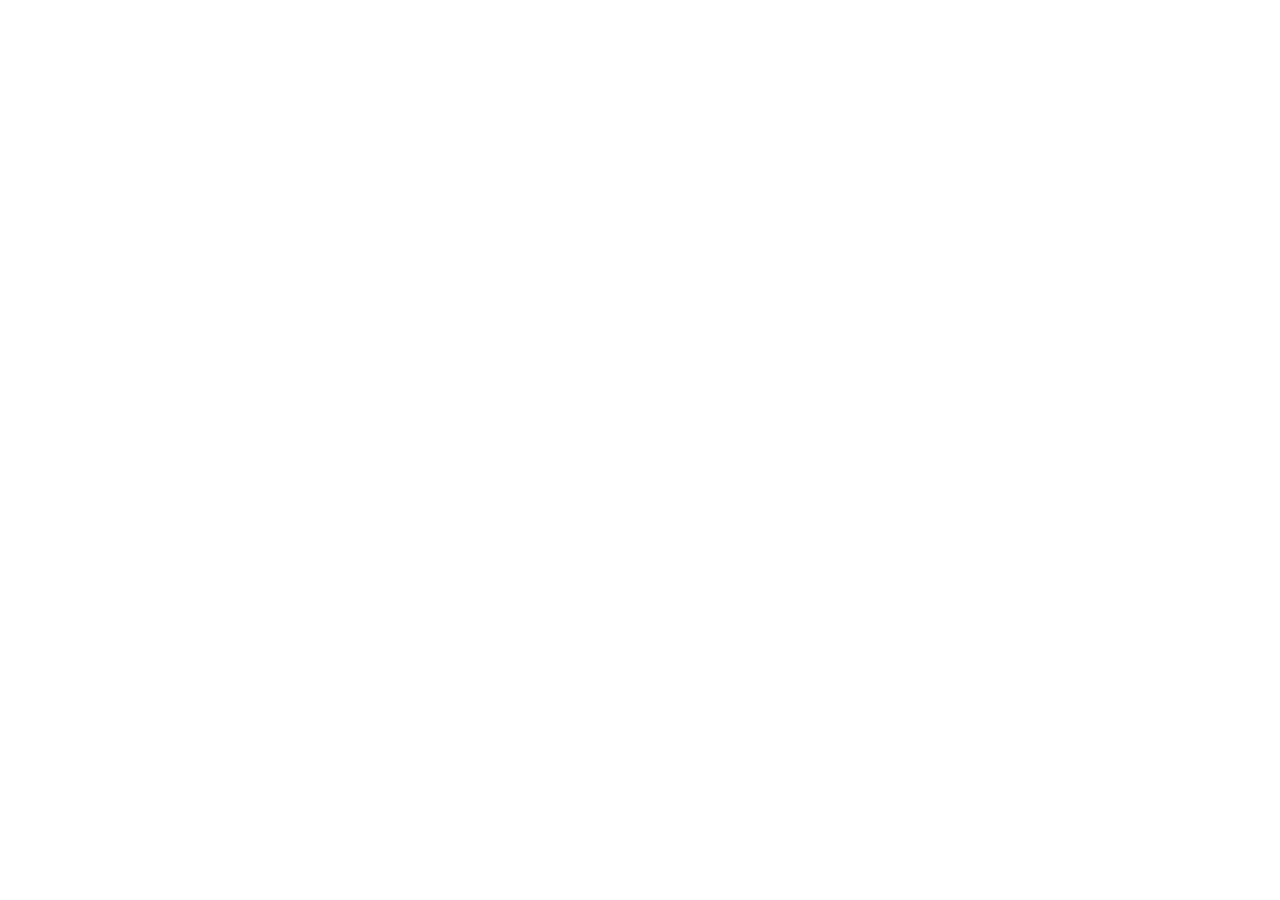
==== index.html @ b5b6f5a5 "Clase #4 Ejemplo" ====
<!DOCTYPE html>
<html lang="en">
<head>
    <meta charset="UTF-8">
    <meta name="viewport" content="width=device-width, initial-scale=1.0">
    <title>Pagina Principal 21-05-2026</title>
</head>
<body>
    
</body>
</html>
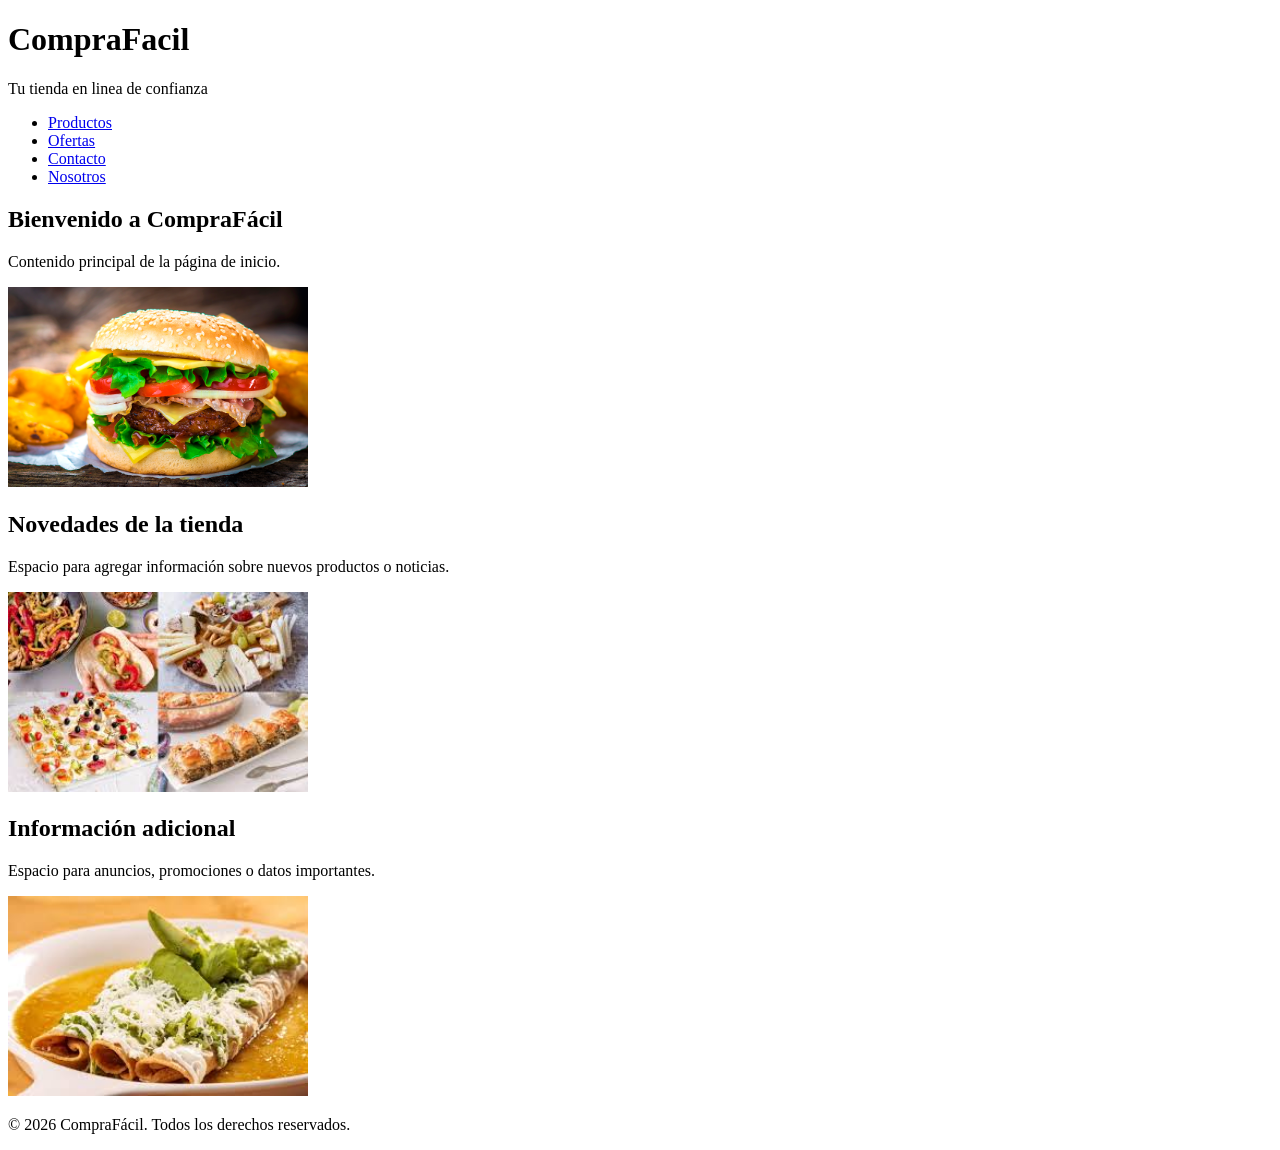
==== commit 833284aa: "Pagina de Ejemplo Comercio" ====
--- a/index.html
+++ b/index.html
@@ -3,9 +3,42 @@
 <head>
     <meta charset="UTF-8">
     <meta name="viewport" content="width=device-width, initial-scale=1.0">
-    <title>Pagina Principal 21-05-2026</title>
+    <title>Compra Facil - Inicio</title>
 </head>
 <body>
-    
+    <header>
+        <h1>CompraFacil</h1>
+        <p>Tu tienda en linea de confianza</p>
+        <nav>
+            <ul>
+                <li><a href="/productos.html">Productos</a></li>
+                <li><a href="/ofertas.html">Ofertas</a></li>
+                <li><a href="/contacto.html">Contacto</a></li>
+                <li><a href="/Nosotros.html">Nosotros</a></li>
+            </ul>
+        </nav>
+    </header>
+    <main>
+        <section>
+            <h2>Bienvenido a CompraFácil</h2>
+            <p>Contenido principal de la página de inicio.</p>
+            <img src="/imagenes/Hamburguesa.png" width="300" height="200">
+        </section>
+
+        <section>
+            <h2>Novedades de la tienda</h2>
+            <p>Espacio para agregar información sobre nuevos productos o noticias.</p>
+            <img src="/imagenes/DistintasComidas.jpeg" width="300" height="200">
+        </section>
+
+        <aside>
+            <h2>Información adicional</h2>
+            <p>Espacio para anuncios, promociones o datos importantes.</p>
+            <img src="/imagenes/Canelones.jpeg" width="300" height="200">
+        </aside>
+    </main>
+    <footer>
+        <p>&copy; 2026 CompraFácil. Todos los derechos reservados.</p>
+    </footer>
 </body>
 </html>
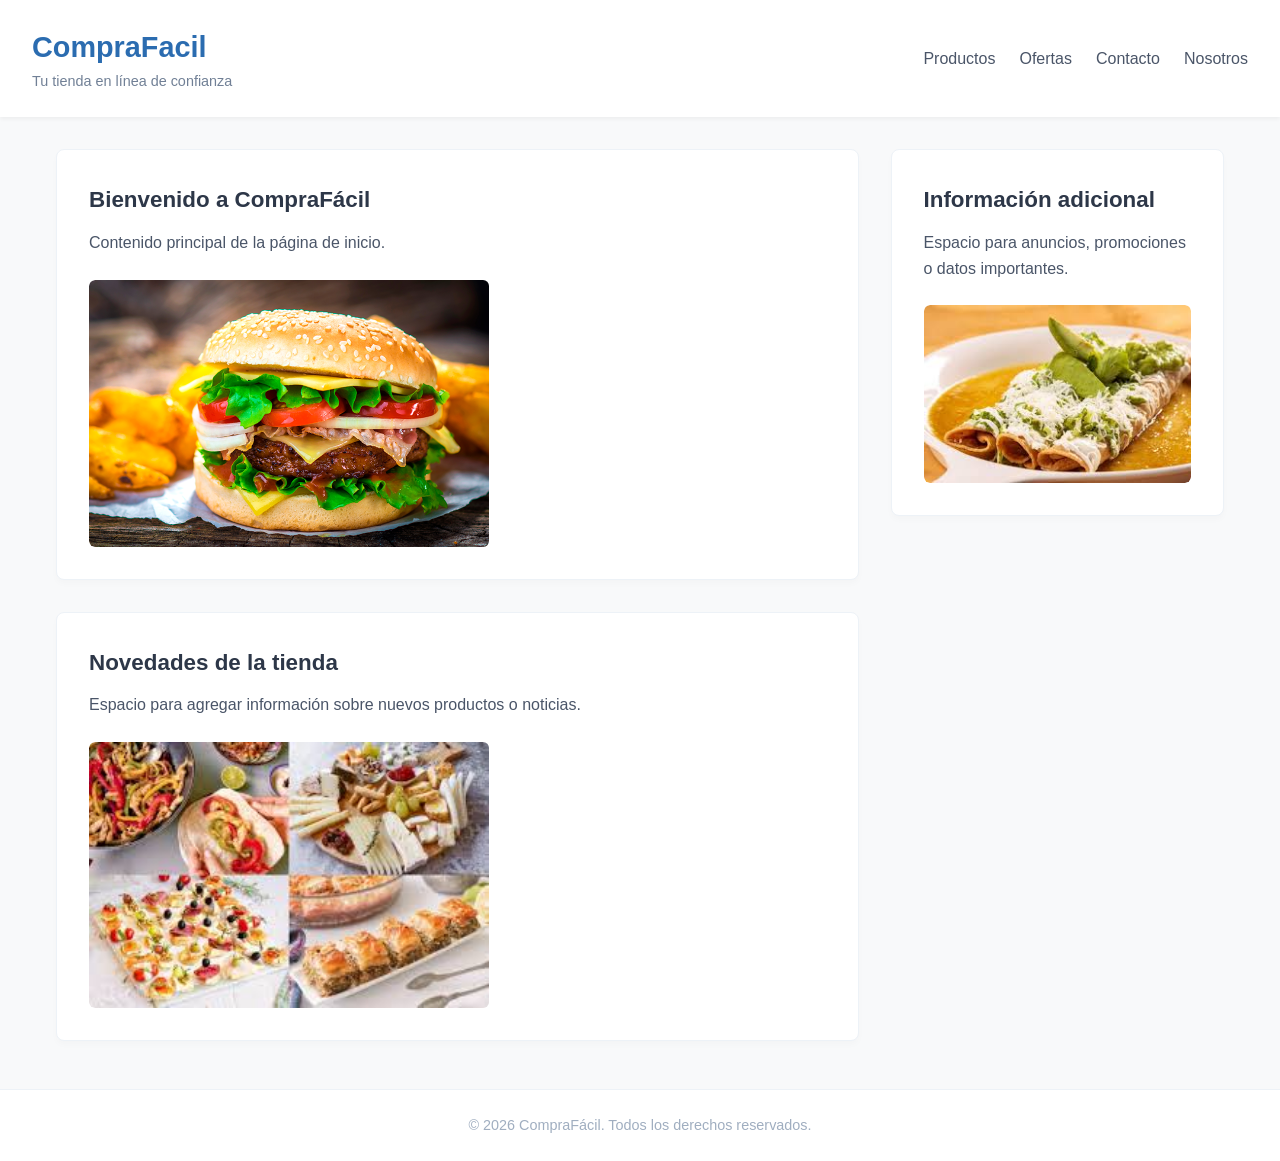
==== commit db5a3e05: "Adding more style and FlexDirection" ====
--- a/index.html
+++ b/index.html
@@ -1,44 +1,61 @@
 <!DOCTYPE html>
-<html lang="en">
+<html lang="es">
 <head>
     <meta charset="UTF-8">
     <meta name="viewport" content="width=device-width, initial-scale=1.0">
     <title>Compra Facil - Inicio</title>
+    <link rel="stylesheet" href="/CSS/index.css">
 </head>
 <body>
-    <header>
-        <h1>CompraFacil</h1>
-        <p>Tu tienda en linea de confianza</p>
-        <nav>
-            <ul>
-                <li><a href="/productos.html">Productos</a></li>
-                <li><a href="/ofertas.html">Ofertas</a></li>
-                <li><a href="/contacto.html">Contacto</a></li>
-                <li><a href="/Nosotros.html">Nosotros</a></li>
+
+    <header id="main-header" class="header">
+        <div class="header-brand">
+            <h1 class="site-title">CompraFacil</h1>
+            <p class="site-tagline">Tu tienda en línea de confianza</p>
+        </div>
+        <nav class="main-nav">
+            <ul class="nav-list">
+                <li class="nav-item"><a href="/productos.html" class="nav-link">Productos</a></li>
+                <li class="nav-item"><a href="/ofertas.html" class="nav-link">Ofertas</a></li>
+                <li class="nav-item"><a href="/contacto.html" class="nav-link">Contacto</a></li>
+                <li class="nav-item"><a href="/Nosotros.html" class="nav-link">Nosotros</a></li>
             </ul>
         </nav>
     </header>
-    <main>
-        <section>
-            <h2>Bienvenido a CompraFácil</h2>
-            <p>Contenido principal de la página de inicio.</p>
-            <img src="/imagenes/Hamburguesa.png" width="300" height="200">
-        </section>
 
-        <section>
-            <h2>Novedades de la tienda</h2>
-            <p>Espacio para agregar información sobre nuevos productos o noticias.</p>
-            <img src="/imagenes/DistintasComidas.jpeg" width="300" height="200">
-        </section>
+    <div class="container">
+        <main id="main-content" class="content-area">
+            
+            <section class="card hero-section">
+                <h2 class="section-title">Bienvenido a CompraFácil</h2>
+                <p class="section-text">Contenido principal de la página de inicio.</p>
+                <div class="image-wrapper">
+                    <img src="/imagenes/Hamburguesa.png" alt="Hamburguesa" class="product-img">
+                </div>
+            </section>
 
-        <aside>
-            <h2>Información adicional</h2>
-            <p>Espacio para anuncios, promociones o datos importantes.</p>
-            <img src="/imagenes/Canelones.jpeg" width="300" height="200">
+            <section class="card news-section">
+                <h2 class="section-title">Novedades de la tienda</h2>
+                <p class="section-text">Espacio para agregar información sobre nuevos productos o noticias.</p>
+                <div class="image-wrapper">
+                    <img src="/imagenes/DistintasComidas.jpeg" alt="Distintas Comidas" class="product-img">
+                </div>
+            </section>
+
+        </main>
+
+        <aside id="sidebar" class="sidebar-area card">
+            <h2 class="sidebar-title">Información adicional</h2>
+            <p class="sidebar-text">Espacio para anuncios, promociones o datos importantes.</p>
+            <div class="image-wrapper">
+                <img src="/imagenes/Canelones.jpeg" alt="Canelones" class="product-img">
+            </div>
         </aside>
-    </main>
-    <footer>
-        <p>&copy; 2026 CompraFácil. Todos los derechos reservados.</p>
+    </div>
+
+    <footer id="main-footer" class="footer">
+        <p class="footer-text">&copy; 2026 CompraFácil. Todos los derechos reservados.</p>
     </footer>
+
 </body>
 </html>
--- a/CSS/index.css
+++ b/CSS/index.css
@@ -0,0 +1,144 @@
+/* ==========================================================================
+   1. Reset y Estilos Globales
+========================================================================== */
+* {
+    margin: 0;
+    padding: 0;
+    box-sizing: border-box;
+}
+
+body {
+    font-family: 'Segoe UI', Tahoma, Geneva, Verdana, sans-serif;
+    background-color: #f8f9fa;
+    color: #333333;
+    line-height: 1.6;
+}
+
+/* Contenedor para alinear el contenido con la barra lateral */
+.container {
+    max-width: 1200px;
+    margin: 2rem auto;
+    padding: 0 1rem;
+    display: flex;
+    gap: 2rem;
+    flex-wrap: wrap; /* Hace que se adapte a pantallas móviles */
+}
+
+/* ==========================================================================
+   2. Encabezado (Header) y Navegación
+   ========================================================================== */
+.header {
+    background-color: #ffffff;
+    padding: 1.5rem 2rem;
+    box-shadow: 0 2px 4px rgba(0, 0, 0, 0.05);
+    display: flex;
+    justify-content: space-between;
+    align-items: center;
+    flex-wrap: wrap;
+    gap: 1rem;
+}
+
+.site-title {
+    color: #2b6cb0; /* Azul moderno */
+    font-size: 1.8rem;
+    font-weight: 700;
+}
+
+.site-tagline {
+    color: #718096;
+    font-size: 0.9rem;
+}
+
+.nav-list {
+    display: flex;
+    list-style: none;
+    gap: 1.5rem;
+}
+
+.nav-link {
+    text-decoration: none;
+    color: #4a5568;
+    font-weight: 500;
+    transition: color 0.3s ease;
+}
+
+.nav-link:hover {
+    color: #2b6cb0;
+}
+
+/* ==========================================================================
+   3. Contenido Principal y Secciones (Cards)
+   ========================================================================== */
+.content-area {
+    flex: 3;
+    display: flex;
+    flex-direction: column;
+    gap: 2rem;
+    min-width: 300px;
+}
+
+.sidebar-area {
+    flex: 1;
+    min-width: 280px;
+    height: fit-content;
+}
+
+/* Estilo común de tarjetas "Simple & Clean" */
+.card {
+    background-color: #ffffff;
+    padding: 2rem;
+    border-radius: 8px;
+    box-shadow: 0 4px 6px rgba(0, 0, 0, 0.02);
+    border: 1px solid #edf2f7;
+}
+
+.section-title, .sidebar-title {
+    color: #2d3748;
+    margin-bottom: 0.75rem;
+    font-size: 1.4rem;
+}
+
+.section-text, .sidebar-text {
+    color: #4a5568;
+    margin-bottom: 1.5rem;
+}
+
+/* ==========================================================================
+   4. Manejo de Imágenes RESPONSIVAS
+   ========================================================================== */
+.image-wrapper {
+    overflow: hidden;
+    border-radius: 6px;
+    max-width: 100%;
+}
+
+.product-img {
+    width: 100%;
+    max-width: 400px; /* Limita el tamaño para que no se deforme */
+    height: auto;     /* Mantiene la proporción original */
+    display: block;
+    object-fit: cover;
+    border-radius: 6px;
+    transition: transform 0.3s ease;
+}
+
+/* Efecto sutil al pasar el mouse por la imagen */
+.product-img:hover {
+    transform: scale(1.02);
+}
+
+/* ==========================================================================
+   5. Pie de Página (Footer)
+   ========================================================================== */
+.footer {
+    background-color: #ffffff;
+    text-align: center;
+    padding: 1.5rem;
+    margin-top: 3rem;
+    border-top: 1px solid #edf2f7;
+}
+
+.footer-text {
+    color: #a0aec0;
+    font-size: 0.9rem;
+}
